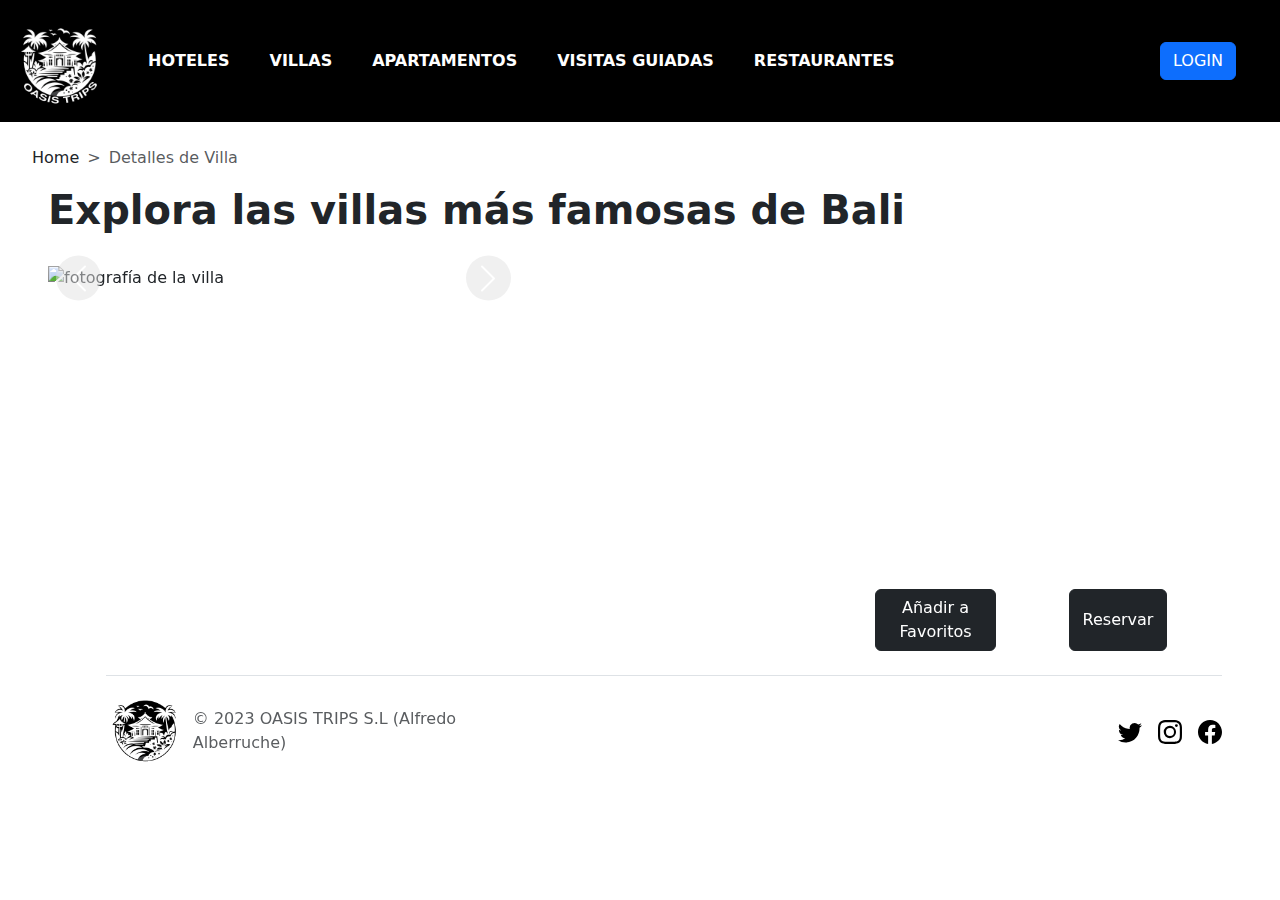
==== explorar.html @ f2417f49 "Cambiados botones del index y creada sección Explorar (aún en proceso)" ====
<!doctype html>
<html lang="en">

<head>
    <meta charset="UTF-8">
    <meta name="viewport" content="width=device-width, initial-scale=1.0">
    <title>Alfredo Alberruche</title>
    <link rel="stylesheet" href="https://cdnjs.cloudflare.com/ajax/libs/font-awesome/5.15.4/css/all.min.css">
    <link rel="stylesheet" href="https://fonts.googleapis.com/css2?family=Material+Symbols+Outlined:opsz,wght,FILL,GRAD@20..48,100..700,0..1,-50..200" />
    <link rel="stylesheet" href="assets/css/bootstrap.min.css">
    <link rel="stylesheet" href="assets/css/aos.css">
    <link rel="stylesheet" href="assets/css/line-awesome.min.css">
    <link rel="stylesheet" href="assets/css/style.css">
</head>

<body>
    <header>
        <nav class="navbar navbar-expand-md">
            <div class="container-fluid">
                <a class="navbar-brand" href="index.html">
                    <img src="assets/media/LOGO/LOGO OSCURO.png" class="logo float-start" alt="...">
                </a>
                <button class="navbar-toggler" type="button" data-bs-toggle="collapse" data-bs-target="#navbarNav"
                    aria-controls="navbarNav" aria-expanded="false" aria-label="Toggle navigation">
                    <span class="navbar-toggler-icon navbar-toggler-icon"></span>
                </button>
                <div class="collapse navbar-collapse" id="navbarNav">
                    <ul class="navbar-nav d-flex justify-content-between col-md-8 ms-3">
                        <li class="nav-item">
                            <a class="nav-link active" aria-current="page" href="#">Hoteles</a>
                        </li>
                        <li class="nav-item">
                            <a class="nav-link" href="#">Villas</a>
                        </li>
    
                        <li class="nav-item">
                            <a class="nav-link" href="#">Apartamentos</a>
                        </li>
                        <li class="nav-item">
                            <a class="nav-link" href="#">Visitas guiadas</a>
                        </li>
                        <li class="nav-item">
                            <a class="nav-link" href="#">Restaurantes</a>
                        </li>
                    </ul>
                    <div class="col-md-4 text-end">
                        <button type="button" class="btn btn-primary mx-5" data-bs-toggle="modal"
                            data-bs-target="#exampleModal">
                            LOGIN
                        </button>
    
                    </div>
                </div>
            </div>
        </nav>
        <!-- Modal -->
        <div class="modal fade" id="exampleModal" tabindex="-1" aria-labelledby="exampleModalLabel" aria-hidden="true">
            <div class="modal-dialog">
                <div class="modal-content">
                    <div class="modal-body">
                        <form>
                            <div class="mb-3">
                                <label for="exampleInputEmail1" class="form-label">Correo electrónico</label>
                                <input type="email" class="form-control" id="exampleInputEmail1"
                                    aria-describedby="emailHelp">
                                <div id="emailHelp" class="form-text">No compartiremos tus datos con nadie</div>
                            </div>
                            <div class="mb-3">
                                <label for="exampleInputPassword1" class="form-label">Contraseña</label>
                                <input type="password" class="form-control" id="exampleInputPassword1">
                            </div>
                            <div class="mb-3 form-check">
                                <input type="checkbox" class="form-check-input" id="exampleCheck1">
                                <label class="form-check-label" for="exampleCheck1">Recuérdame</label>
                            </div>
                            <a class="nav-link active text-end" aria-current="page" href="#">¿No registrado? Regístrate
                                aquí.</a>
                            <button type="submit" class="btn btn-primary">Acceder</button>
                        </form>
                    </div>
                </div>
            </div>
        </div>
    </header>
    <main class="p-2 ms-4 w-100">
        <nav style="--bs-breadcrumb-divider: '>';" aria-label="breadcrumb">
            <ol class="breadcrumb">
              <li class="breadcrumb-item"><a href="index.html">Home</a></li>
              <li class="breadcrumb-item active" aria-current="page">Detalles de Villa</li>
            </ol>
        </nav>
        
        <div class="col-md-12 d-flex flex-column">
            <h1 class="ms-3">Explora las villas más famosas de Bali</h1>
            
            
            <div class="row col-md-12 col-sm-12"> <!-- Contenedor de la fila -->
                <div class="col-md-5"> <!-- Columna para el carrusel en pantallas medianas y mayores -->
                    <div id="carouselExampleIndicators" class="carousel slide col-md-12 col-sm-11 mt-2">
                        <div class="carousel-indicators">
                          <button type="button" data-bs-target="#carouselExampleIndicators" data-bs-slide-to="0" class="active" aria-current="true" aria-label="Slide 1"></button>
                          <button type="button" data-bs-target="#carouselExampleIndicators" data-bs-slide-to="1" aria-label="Slide 2"></button>
                          <button type="button" data-bs-target="#carouselExampleIndicators" data-bs-slide-to="2" aria-label="Slide 3"></button>
                        </div>
                        <div class="carousel-inner">
                          <div class="carousel-item active">
                            <img src="https://images.pexels.com/photos/1571460/pexels-photo-1571460.jpeg?auto=compress&cs=tinysrgb&w=1260&h=750&dpr=1" class="d-block w-100" alt="fotografía de la villa">
                          </div>
                          <div class="carousel-item">
                            <img src="https://images.pexels.com/photos/1643383/pexels-photo-1643383.jpeg?auto=compress&cs=tinysrgb&w=1260&h=750&dpr=1" class="d-block w-100" alt="fotografía de la villa">
                          </div>
                          <div class="carousel-item">
                            <img src="https://images.pexels.com/photos/2635038/pexels-photo-2635038.jpeg?auto=compress&cs=tinysrgb&w=1260&h=750&dpr=1" class="d-block w-100" alt="fotografía de la villa">
                          </div>
                        </div>
                        <button class="carousel-control-prev ms-4" type="button" data-bs-target="#carouselExampleIndicators" data-bs-slide="prev">
                          <span class="carousel-control-prev-icon" aria-hidden="true"></span>
                          <span class="visually-hidden">Previous</span>
                        </button>
                        <button class="carousel-control-next me-4" type="button" data-bs-target="#carouselExampleIndicators" data-bs-slide="next">
                          <span class="carousel-control-next-icon" aria-hidden="true"></span>
                          <span class="visually-hidden">Next</span>
                        </button>
                    </div>
                </div>
                <!-- Columna para la lista en pantallas medianas y mayores -->
                <div class="col-md-3 col-sm-11 mt-3 d-flex flex-column justify-content-around pb-3"> 
                    
                    <iframe class="col-md-12 col-sm-12 pt-sm-3 rounded" src="https://www.google.com/maps/embed?pb=!4v1706519946919!6m8!1m7!1s7GdychzYVz_FqCQnol2c8A!2m2!1d-8.686686821967808!2d115.1552217015126!3f0.669001342814397!4f-5.007521436108874!5f0.7820865974627469" width="400" height="300" style="border:0;" allowfullscreen="" loading="lazy" referrerpolicy="no-referrer-when-downgrade"></iframe>
                </div>
                <div class="col-md-3">
                    <iframe class="col-md-12 col-sm-11 rounded mt-4 calendar" src="https://calendar.google.com/calendar/embed?height=600&wkst=1&bgcolor=%23ffffff&ctz=UTC&title=DISPONIBILIDAD&src=ZXMuc3BhaW4jaG9saWRheUBncm91cC52LmNhbGVuZGFyLmdvb2dsZS5jb20&color=%230B8043" style="border:solid 1px #777" width="200" height="300" frameborder="0" scrolling="no"></iframe>
                    <!-- botonera -->
                    <div class="col-md-12 col-sm-10 d-flex justify-content-between">
                        <button type="button" class="btn btn-dark text-white col-md-5 mt-3" data-bs-toggle="modal" data-bs-target="#exampleModal">
                            Añadir a Favoritos
                        </button>
                        <button type="button" class="btn btn-dark text-white col-md-4 mt-3" data-bs-toggle="modal" data-bs-target="#exampleModal">
                            Reservar
                        </button>
                    </div>
                    
                </div>
                
            </div>
        </div>

        
        <footer>
            <!-- iconos de redes sociales -->
            <svg xmlns="http://www.w3.org/2000/svg" class="d-none">
                <symbol id="oasis" viewBox="0 0 118 94">
                    <title>OASIS TRIPS</title>
                    <path d="M0 0h192.756v192.756H0V0z" fill="#ff" />
                </symbol>
                <symbol id="facebook" viewBox="0 0 16 16">
                    <path
                        d="M16 8.049c0-4.446-3.582-8.05-8-8.05C3.58 0-.002 3.603-.002 8.05c0 4.017 2.926 7.347 6.75 7.951v-5.625h-2.03V8.05H6.75V6.275c0-2.017 1.195-3.131 3.022-3.131.876 0 1.791.157 1.791.157v1.98h-1.009c-.993 0-1.303.621-1.303 1.258v1.51h2.218l-.354 2.326H9.25V16c3.824-.604 6.75-3.934 6.75-7.951z" />
                </symbol>
                <symbol id="instagram" viewBox="0 0 16 16">
                    <path
                        d="M8 0C5.829 0 5.556.01 4.703.048 3.85.088 3.269.222 2.76.42a3.917 3.917 0 0 0-1.417.923A3.927 3.927 0 0 0 .42 2.76C.222 3.268.087 3.85.048 4.7.01 5.555 0 5.827 0 8.001c0 2.172.01 2.444.048 3.297.04.852.174 1.433.372 1.942.205.526.478.972.923 1.417.444.445.89.719 1.416.923.51.198 1.09.333 1.942.372C5.555 15.99 5.827 16 8 16s2.444-.01 3.298-.048c.851-.04 1.434-.174 1.943-.372a3.916 3.916 0 0 0 1.416-.923c.445-.445.718-.891.923-1.417.197-.509.332-1.09.372-1.942C15.99 10.445 16 10.173 16 8s-.01-2.445-.048-3.299c-.04-.851-.175-1.433-.372-1.941a3.926 3.926 0 0 0-.923-1.417A3.911 3.911 0 0 0 13.24.42c-.51-.198-1.092-.333-1.943-.372C10.443.01 10.172 0 7.998 0h.003zm-.717 1.442h.718c2.136 0 2.389.007 3.232.046.78.035 1.204.166 1.486.275.373.145.64.319.92.599.28.28.453.546.598.92.11.281.24.705.275 1.485.039.843.047 1.096.047 3.231s-.008 2.389-.047 3.232c-.035.78-.166 1.203-.275 1.485a2.47 2.47 0 0 1-.599.919c-.28.28-.546.453-.92.598-.28.11-.704.24-1.485.276-.843.038-1.096.047-3.232.047s-2.39-.009-3.233-.047c-.78-.036-1.203-.166-1.485-.276a2.478 2.478 0 0 1-.92-.598 2.48 2.48 0 0 1-.6-.92c-.109-.281-.24-.705-.275-1.485-.038-.843-.046-1.096-.046-3.233 0-2.136.008-2.388.046-3.231.036-.78.166-1.204.276-1.486.145-.373.319-.64.599-.92.28-.28.546-.453.92-.598.282-.11.705-.24 1.485-.276.738-.034 1.024-.044 2.515-.045v.002zm4.988 1.328a.96.96 0 1 0 0 1.92.96.96 0 0 0 0-1.92zm-4.27 1.122a4.109 4.109 0 1 0 0 8.217 4.109 4.109 0 0 0 0-8.217zm0 1.441a2.667 2.667 0 1 1 0 5.334 2.667 2.667 0 0 1 0-5.334z" />
                </symbol>
                <symbol id="twitter" viewBox="0 0 16 16">
                    <path
                        d="M5.026 15c6.038 0 9.341-5.003 9.341-9.334 0-.14 0-.282-.006-.422A6.685 6.685 0 0 0 16 3.542a6.658 6.658 0 0 1-1.889.518 3.301 3.301 0 0 0 1.447-1.817 6.533 6.533 0 0 1-2.087.793A3.286 3.286 0 0 0 7.875 6.03a9.325 9.325 0 0 1-6.767-3.429 3.289 3.289 0 0 0 1.018 4.382A3.323 3.323 0 0 1 .64 6.575v.045a3.288 3.288 0 0 0 2.632 3.218 3.203 3.203 0 0 1-.865.115 3.23 3.23 0 0 1-.614-.057 3.283 3.283 0 0 0 3.067 2.277A6.588 6.588 0 0 1 .78 13.58a6.32 6.32 0 0 1-.78-.045A9.344 9.344 0 0 0 5.026 15z" />
                </symbol>
            </svg>
            <div class="container">
                <footer class="d-flex flex-wrap justify-content-between align-items-center py-3 my-4 border-top">
                    <div class="col-md-4 d-flex align-items-center">
                        <a href="/" class="mb-3 me-2 mb-md-0 text-body-secondary text-decoration-none lh-1">
                            <img src="assets/media/LOGO/LOGO OSCURO.png" alt="" style="max-width: 100px;">
                        </a>
                        <span class="mb-3 mb-md-0 text-body-secondary">&copy; 2023 OASIS TRIPS S.L (Alfredo
                            Alberruche)</span>
                    </div>

                    <ul class="nav col-md-4 justify-content-end list-unstyled d-flex">
                        <li class="ms-3"><a class="text-body-secondary" href="#"><svg class="bi" width="24" height="24">
                                    <use xlink:href="#twitter" />
                                </svg></a></li>
                        <li class="ms-3"><a class="text-body-secondary" href="#"><svg class="bi" width="24" height="24">
                                    <use xlink:href="#instagram" />
                                </svg></a></li>
                        <li class="ms-3"><a class="text-body-secondary" href="#"><svg class="bi" width="24" height="24">
                                    <use xlink:href="#facebook" />
                                </svg></a></li>
                    </ul>
                </footer>
            </div>
        </footer>
    </main>






    <!-- Optional JavaScript -->
    <!-- jQuery first, then Popper.js, then Bootstrap JS -->
    <script>
        $('.carousel').carousel()
    </script>
    <script src="assets/js/bootstrap.bundle.min.js"></script>
    <script src="assets/js/aos.js"></script>
    <script src="assets/js/main.js"></script>
</body>

</html>
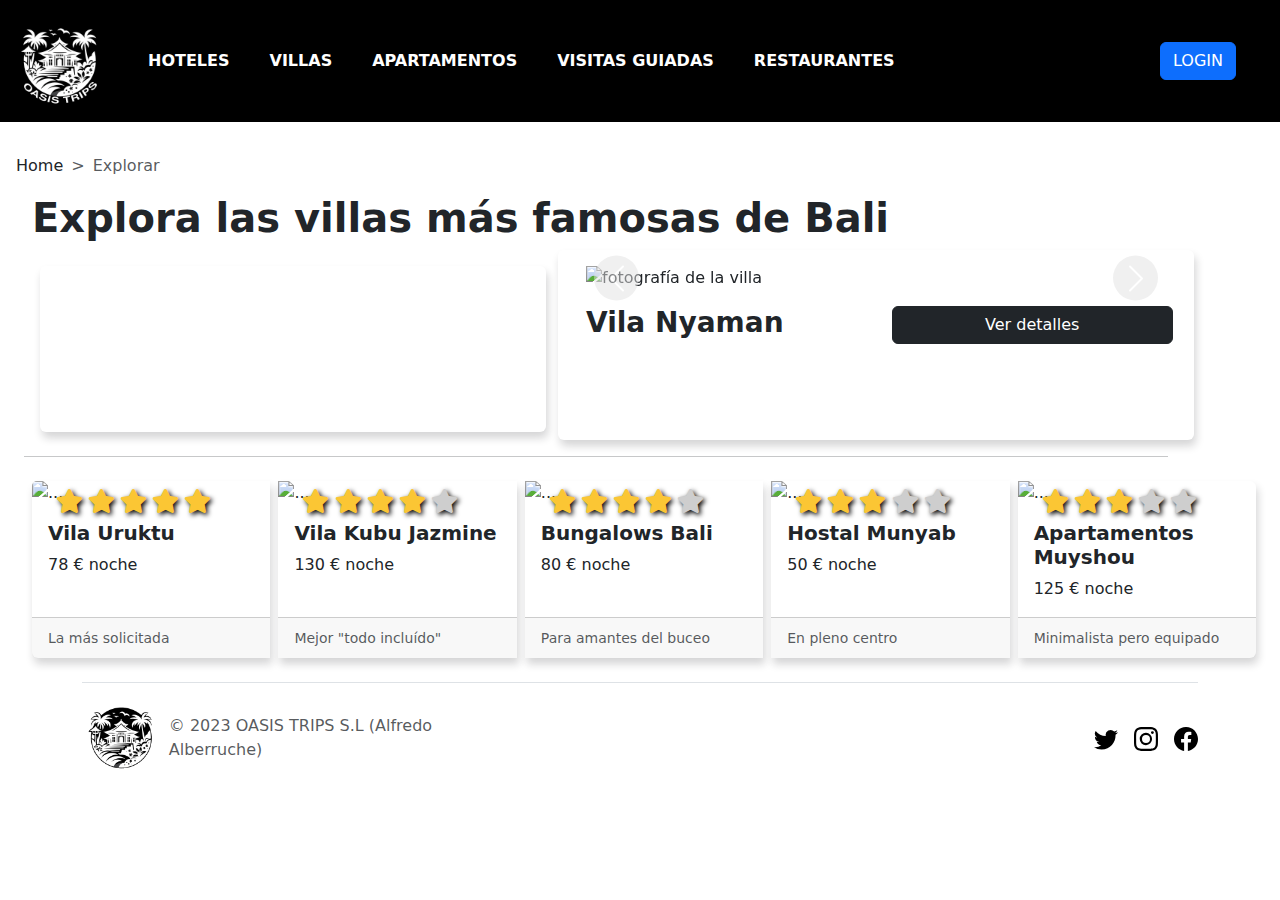
==== commit 3d0a1508: "Finalizada sección "Explorar". Mejorada ux" ====
--- a/explorar.html
+++ b/explorar.html
@@ -82,69 +82,156 @@
             </div>
         </div>
     </header>
-    <main class="p-2 ms-4 w-100">
+    <main class="p-3 w-100">
         <nav style="--bs-breadcrumb-divider: '>';" aria-label="breadcrumb">
             <ol class="breadcrumb">
               <li class="breadcrumb-item"><a href="index.html">Home</a></li>
-              <li class="breadcrumb-item active" aria-current="page">Detalles de Villa</li>
+              <li class="breadcrumb-item active" aria-current="page">Explorar</li>
             </ol>
         </nav>
-        
-        <div class="col-md-12 d-flex flex-column">
-            <h1 class="ms-3">Explora las villas más famosas de Bali</h1>
+        <h1 class="ms-3">Explora las villas más famosas de Bali</h1>
+        <div class="col-lg-12 d-flex flex-column">
             
-            
-            <div class="row col-md-12 col-sm-12"> <!-- Contenedor de la fila -->
-                <div class="col-md-5"> <!-- Columna para el carrusel en pantallas medianas y mayores -->
-                    <div id="carouselExampleIndicators" class="carousel slide col-md-12 col-sm-11 mt-2">
+            <div class="row"> <!-- Contenedor de la fila -->
+                <div class="col-md-5 mb-sm-4 ms-sm-3"> <!-- Columna para el iframe, ahora ocupa 6 columnas en pantallas medianas y mayores -->
+                    <iframe class="card col-md-12 col-sm-11 mt-3 rounded h-100" src="https://www.google.com/maps/embed?pb=!1m18!1m12!1m3!1d63098.147990338686!2d115.13033339369748!3d-8.726236889756223!2m3!1f0!2f0!3f0!3m2!1i1024!2i768!4f13.1!3m3!1m2!1s0x2dd246a486d6fbd3%3A0x84839839faa3e26d!2sKuta%2C%20Badung%2C%20Bali%2C%20Indonesia!5e0!3m2!1ses!2ses!4v1706572852939!5m2!1ses!2ses" width="600" height="300" style="border:0;" allowfullscreen="" loading="lazy" referrerpolicy="no-referrer-when-downgrade"></iframe>
+                </div>
+                <div class="card col-md-6 col-sm-12 rounded"> <!-- Columna para el carrusel, ahora ocupa 6 columnas en pantallas medianas y mayores -->
+                    <div id="carouselExampleIndicators" class="carousel slide">
                         <div class="carousel-indicators">
-                          <button type="button" data-bs-target="#carouselExampleIndicators" data-bs-slide-to="0" class="active" aria-current="true" aria-label="Slide 1"></button>
-                          <button type="button" data-bs-target="#carouselExampleIndicators" data-bs-slide-to="1" aria-label="Slide 2"></button>
-                          <button type="button" data-bs-target="#carouselExampleIndicators" data-bs-slide-to="2" aria-label="Slide 3"></button>
-                        </div>
-                        <div class="carousel-inner">
-                          <div class="carousel-item active">
-                            <img src="https://images.pexels.com/photos/1571460/pexels-photo-1571460.jpeg?auto=compress&cs=tinysrgb&w=1260&h=750&dpr=1" class="d-block w-100" alt="fotografía de la villa">
+                            <button type="button" data-bs-target="#carouselExampleIndicators" data-bs-slide-to="0" class="active" aria-current="true" aria-label="Slide 1"></button>
+                            <button type="button" data-bs-target="#carouselExampleIndicators" data-bs-slide-to="1" aria-label="Slide 2"></button>
+                            <button type="button" data-bs-target="#carouselExampleIndicators" data-bs-slide-to="2" aria-label="Slide 3"></button>
                           </div>
-                          <div class="carousel-item">
-                            <img src="https://images.pexels.com/photos/1643383/pexels-photo-1643383.jpeg?auto=compress&cs=tinysrgb&w=1260&h=750&dpr=1" class="d-block w-100" alt="fotografía de la villa">
+                          <div class="carousel-inner">
+                            <div class="carousel-item active">
+                              <img src="https://images.pexels.com/photos/1571460/pexels-photo-1571460.jpeg?auto=compress&cs=tinysrgb&w=1260&h=750&dpr=1" class="d-block w-100" alt="fotografía de la villa">
+                            </div>
+                            <div class="carousel-item">
+                              <img src="https://images.pexels.com/photos/1643383/pexels-photo-1643383.jpeg?auto=compress&cs=tinysrgb&w=1260&h=750&dpr=1" class="d-block w-100" alt="fotografía de la villa">
+                            </div>
+                            <div class="carousel-item">
+                              <img src="https://images.pexels.com/photos/2635038/pexels-photo-2635038.jpeg?auto=compress&cs=tinysrgb&w=1260&h=750&dpr=1" class="d-block w-100" alt="fotografía de la villa">
+                            </div>
                           </div>
-                          <div class="carousel-item">
-                            <img src="https://images.pexels.com/photos/2635038/pexels-photo-2635038.jpeg?auto=compress&cs=tinysrgb&w=1260&h=750&dpr=1" class="d-block w-100" alt="fotografía de la villa">
-                          </div>
-                        </div>
-                        <button class="carousel-control-prev ms-4" type="button" data-bs-target="#carouselExampleIndicators" data-bs-slide="prev">
-                          <span class="carousel-control-prev-icon" aria-hidden="true"></span>
-                          <span class="visually-hidden">Previous</span>
-                        </button>
-                        <button class="carousel-control-next me-4" type="button" data-bs-target="#carouselExampleIndicators" data-bs-slide="next">
-                          <span class="carousel-control-next-icon" aria-hidden="true"></span>
-                          <span class="visually-hidden">Next</span>
-                        </button>
-                    </div>
-                </div>
-                <!-- Columna para la lista en pantallas medianas y mayores -->
-                <div class="col-md-3 col-sm-11 mt-3 d-flex flex-column justify-content-around pb-3"> 
+                          <button class="carousel-control-prev ms-4" type="button" data-bs-target="#carouselExampleIndicators" data-bs-slide="prev">
+                            <span class="carousel-control-prev-icon" aria-hidden="true"></span>
+                            <span class="visually-hidden">Previous</span>
+                          </button>
+                          <button class="carousel-control-next me-4" type="button" data-bs-target="#carouselExampleIndicators" data-bs-slide="next">
+                            <span class="carousel-control-next-icon" aria-hidden="true"></span>
+                            <span class="visually-hidden">Next</span>
+                          </button>
+                    </div>
+                    <div class="col-12 d-flex mb-3">
+                        <h3 class="ms-3 col-6">Vila Nyaman</h3>
+                        <a class="col-6" href="vistaDetalle.html">
+                            <button type="button" class="btn btn-dark col-11" data-bs-toggle="modal" data-bs-target="#exampleModal">
+                                Ver detalles
+                              </button>
+                            </a>
+                            
+                    </div>
                     
-                    <iframe class="col-md-12 col-sm-12 pt-sm-3 rounded" src="https://www.google.com/maps/embed?pb=!4v1706519946919!6m8!1m7!1s7GdychzYVz_FqCQnol2c8A!2m2!1d-8.686686821967808!2d115.1552217015126!3f0.669001342814397!4f-5.007521436108874!5f0.7820865974627469" width="400" height="300" style="border:0;" allowfullscreen="" loading="lazy" referrerpolicy="no-referrer-when-downgrade"></iframe>
-                </div>
-                <div class="col-md-3">
-                    <iframe class="col-md-12 col-sm-11 rounded mt-4 calendar" src="https://calendar.google.com/calendar/embed?height=600&wkst=1&bgcolor=%23ffffff&ctz=UTC&title=DISPONIBILIDAD&src=ZXMuc3BhaW4jaG9saWRheUBncm91cC52LmNhbGVuZGFyLmdvb2dsZS5jb20&color=%230B8043" style="border:solid 1px #777" width="200" height="300" frameborder="0" scrolling="no"></iframe>
-                    <!-- botonera -->
-                    <div class="col-md-12 col-sm-10 d-flex justify-content-between">
-                        <button type="button" class="btn btn-dark text-white col-md-5 mt-3" data-bs-toggle="modal" data-bs-target="#exampleModal">
-                            Añadir a Favoritos
-                        </button>
-                        <button type="button" class="btn btn-dark text-white col-md-4 mt-3" data-bs-toggle="modal" data-bs-target="#exampleModal">
-                            Reservar
-                        </button>
-                    </div>
-                    
                 </div>
                 
+        
+                
             </div>
         </div>
-
+        <hr class="ms-2 mb-4 col-11" />
+        <div class="card-group ms-2">
+            <div class="card position-relative">
+                <div class="ratings position-absolute ms-4 mt-2">
+                    <i class="fa fa-star rating-color"></i>
+                    <i class="fa fa-star rating-color"></i>
+                    <i class="fa fa-star rating-color"></i>
+                    <i class="fa fa-star rating-color"></i>
+                    <i class="fa fa-star rating-color"></i>
+                </div>
+            <img src="https://images.pexels.com/photos/13041125/pexels-photo-13041125.jpeg?auto=compress&cs=tinysrgb&w=1260&h=750&dpr=1" class="card-img-top" alt="...">
+            <div class="card-body">
+                <h5 class="card-title">Vila Uruktu</h5>
+                <p class="card-text">78 € noche</p>
+            </div>
+            <div class="card-footer">
+                <small class="text-body-secondary">La más solicitada</small>
+            </div>
+            </div>
+            <div class="card position-relative">
+                <div class="ratings position-absolute ms-4 mt-2">
+                    <i class="fa fa-star rating-color"></i>
+                    <i class="fa fa-star rating-color"></i>
+                    <i class="fa fa-star rating-color"></i>
+                    <i class="fa fa-star rating-color"></i>
+                    <i class="fa fa-star"></i>
+                </div>
+            <img src="https://images.pexels.com/photos/2604792/pexels-photo-2604792.jpeg?auto=compress&cs=tinysrgb&w=1260&h=750&dpr=1" class="card-img-top" alt="...">
+            <div class="card-body">
+                <h5 class="card-title">Vila Kubu Jazmine</h5>
+                <p class="card-text">130 € noche</p>
+            </div>
+            <div class="card-footer">
+                <small class="text-body-secondary">Mejor "todo incluído"</small>
+            </div>
+            </div>
+            <div class="card position-relative">
+                <div class="ratings position-absolute ms-4 mt-2">
+                    <i class="fa fa-star rating-color"></i>
+                    <i class="fa fa-star rating-color"></i>
+                    <i class="fa fa-star rating-color"></i>
+                    <i class="fa fa-star rating-color"></i>
+                    <i class="fa fa-star"></i>
+                </div>
+            <img src="https://images.pexels.com/photos/9739235/pexels-photo-9739235.jpeg?auto=compress&cs=tinysrgb&w=1260&h=750&dpr=1" class="card-img-top" alt="...">
+            <div class="card-body">
+                <h5 class="card-title">Bungalows Bali</h5>
+                <p class="card-text">80 € noche</p>
+            </div>
+            <div class="card-footer">
+                <small class="text-body-secondary">Para amantes del buceo</small>
+            </div>
+            </div>
+            <div class="card position-relative">
+                <div class="ratings position-absolute ms-4 mt-2">
+                    <i class="fa fa-star rating-color"></i>
+                    <i class="fa fa-star rating-color"></i>
+                    <i class="fa fa-star rating-color"></i>
+                    <i class="fa fa-star"></i>
+                    <i class="fa fa-star"></i>
+                </div>
+                <img src="https://images.pexels.com/photos/19869241/pexels-photo-19869241/free-photo-of-ciudad-carretera-vacaciones-gente.jpeg?auto=compress&cs=tinysrgb&w=1260&h=750&dpr=1" class="card-img-top" alt="...">
+                <div class="card-body">
+                    <h5 class="card-title">Hostal Munyab</h5>
+                    <p class="card-text">50 € noche</p>
+                </div>
+                <div class="card-footer">
+                <small class="text-body-secondary">En pleno centro</small>
+                </div>
+            </div>
+            <div class="card position-relative">
+                <div class="ratings position-absolute ms-4 mt-2">
+                    <i class="fa fa-star rating-color"></i>
+                    <i class="fa fa-star rating-color"></i>
+                    <i class="fa fa-star rating-color"></i>
+                    <i class="fa fa-star"></i>
+                    <i class="fa fa-star"></i>
+                </div>
+                <img src="https://images.pexels.com/photos/709767/pexels-photo-709767.png?auto=compress&cs=tinysrgb&w=1260&h=750&dpr=1" class="card-img-top" alt="...">
+                <div class="card-body">
+                    <h5 class="card-title">Apartamentos Muyshou</h5>
+                    <p class="card-text">125 € noche</p>
+                </div>
+                <div class="card-footer">
+                <small class="text-body-secondary">Minimalista pero equipado</small>
+                </div>
+            </div>
+        </div>
+           
+        
+        
+        
+        
         
         <footer>
             <!-- iconos de redes sociales -->
--- a/assets/css/style.css
+++ b/assets/css/style.css
@@ -129,9 +129,33 @@
 }
 
 
+/* CARD CUSTOMIZADA */
+.custom-card-img {
+  height: 150px; /* altura personalizada para las imágenes */
+  object-fit: cover; /* mantiene la proporción de la imagen */
+}
+
+.custom-card-body {
+  padding: 0.5rem; /* reducir el padding en el cuerpo de la tarjeta */
+}
+
+.small-text {
+  font-size: 0.8rem; /* texto más pequeño si es necesario */
+}
 
 
 /* VISTA DETALLADA */
 .calendar{
   border: none !important;
+}
+
+/* RATINGS */
+.ratings i{
+    
+  color:#cecece;
+  font-size:1.5rem;
+  text-shadow: 2px 2px 5px black;
+}
+.rating-color{
+  color:#fbc634 !important;
 }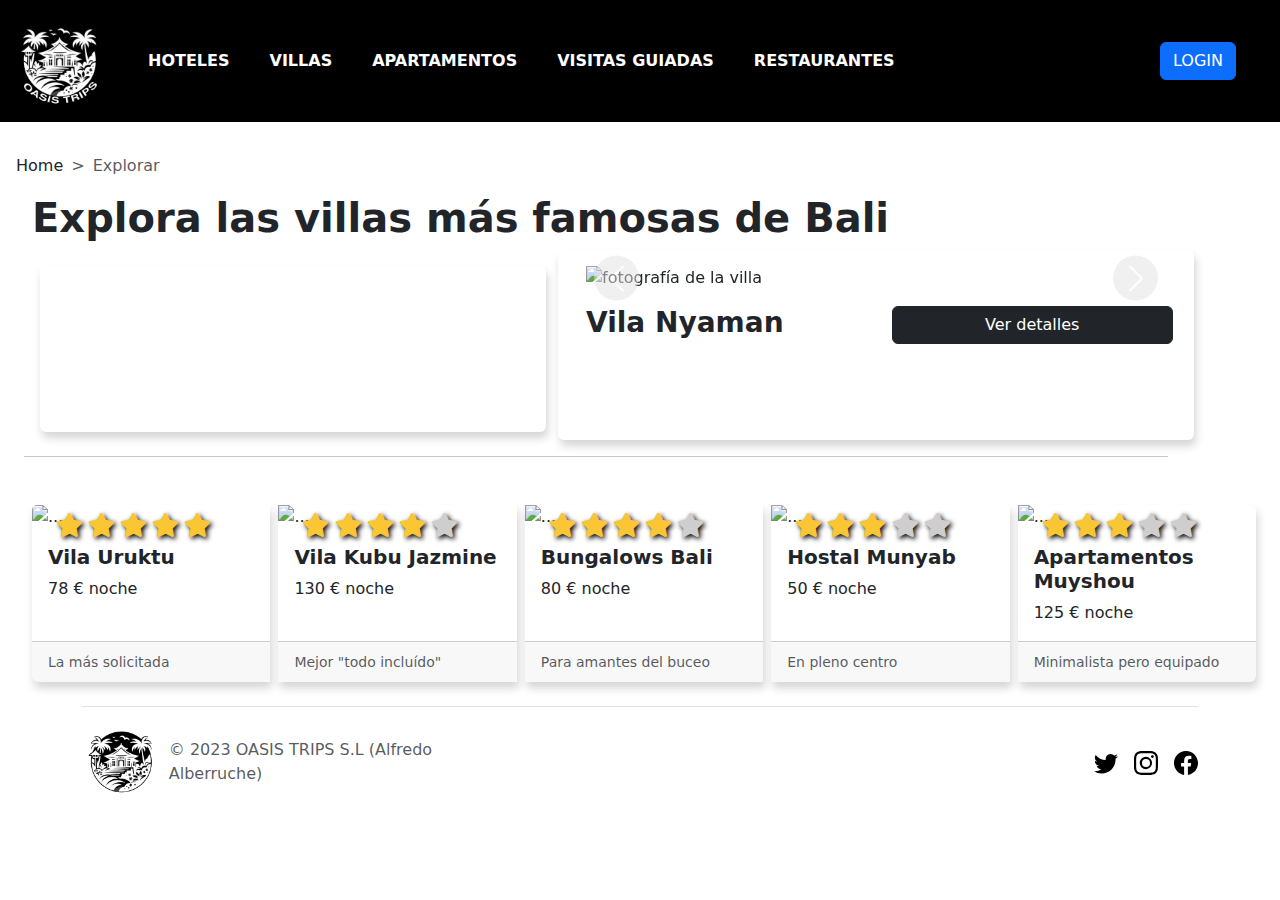
==== commit 1b9cc1f7: "." ====
--- a/explorar.html
+++ b/explorar.html
@@ -139,7 +139,7 @@
                 
             </div>
         </div>
-        <hr class="ms-2 mb-4 col-11" />
+        <hr class="ms-2 mb-5 col-11" />
         <div class="card-group ms-2">
             <div class="card position-relative">
                 <div class="ratings position-absolute ms-4 mt-2">
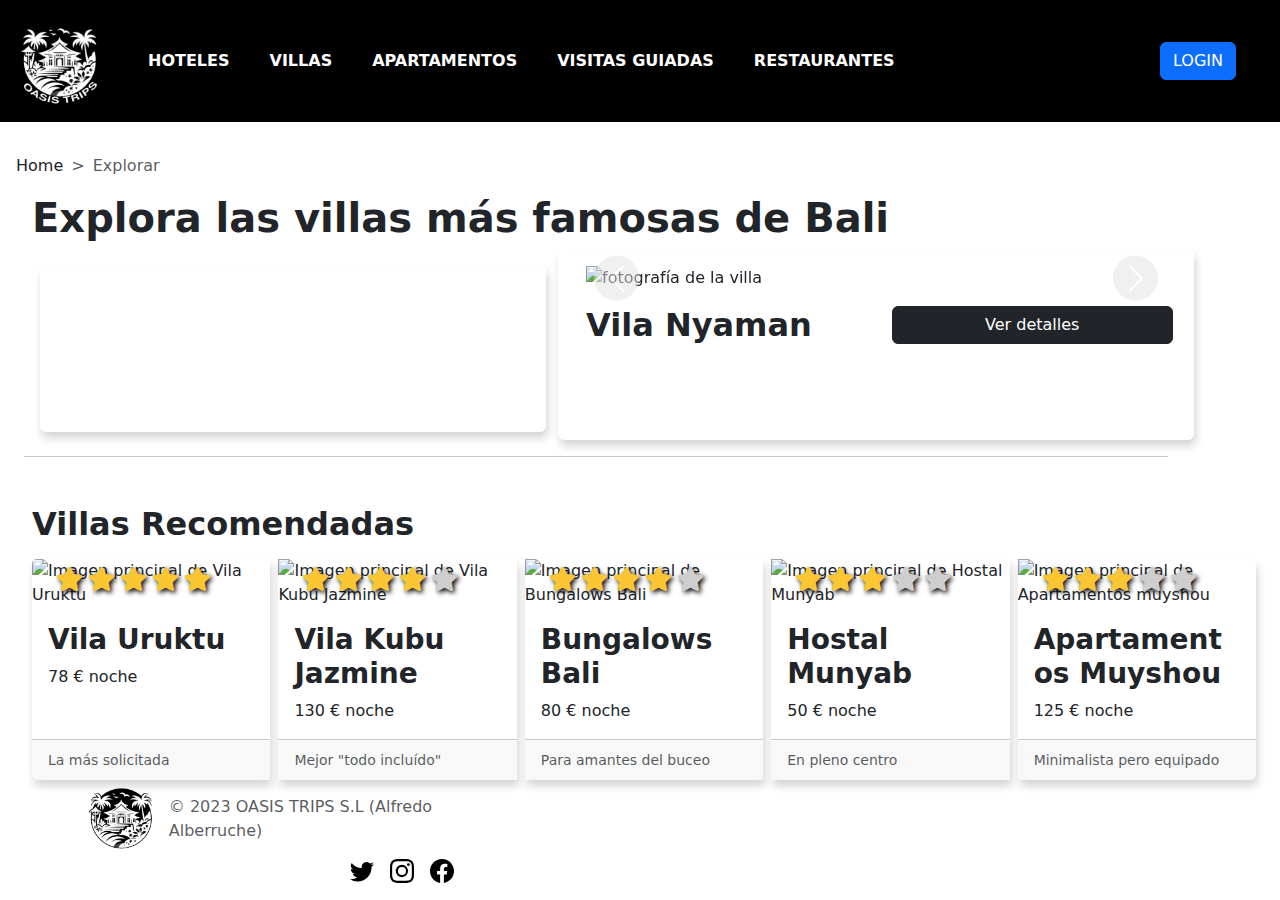
==== commit d3930ed2: "nuevas mejoras para accesibilidad 0 errores en waves checker y hatml validator" ====
--- a/explorar.html
+++ b/explorar.html
@@ -4,9 +4,9 @@
 <head>
     <meta charset="UTF-8">
     <meta name="viewport" content="width=device-width, initial-scale=1.0">
-    <title>Alfredo Alberruche</title>
+    <title>Explorar· Oasis Trips</title>
     <link rel="stylesheet" href="https://cdnjs.cloudflare.com/ajax/libs/font-awesome/5.15.4/css/all.min.css">
-    <link rel="stylesheet" href="https://fonts.googleapis.com/css2?family=Material+Symbols+Outlined:opsz,wght,FILL,GRAD@20..48,100..700,0..1,-50..200" />
+    <link rel="stylesheet" href="https://fonts.googleapis.com/css2?family=Material+Symbols+Outlined:opsz,wght,FILL,GRAD@20..48,100..700,0..1,-50..200">
     <link rel="stylesheet" href="assets/css/bootstrap.min.css">
     <link rel="stylesheet" href="assets/css/aos.css">
     <link rel="stylesheet" href="assets/css/line-awesome.min.css">
@@ -18,7 +18,7 @@
         <nav class="navbar navbar-expand-md">
             <div class="container-fluid">
                 <a class="navbar-brand" href="index.html">
-                    <img src="assets/media/LOGO/LOGO OSCURO.png" class="logo float-start" alt="...">
+                    <img src="assets/media/LOGO/logo.png" class="logo float-start" alt="Logotipo de oasistrips que lleva al inicio">
                 </a>
                 <button class="navbar-toggler" type="button" data-bs-toggle="collapse" data-bs-target="#navbarNav"
                     aria-controls="navbarNav" aria-expanded="false" aria-label="Toggle navigation">
@@ -54,39 +54,37 @@
             </div>
         </nav>
         <!-- Modal -->
-        <div class="modal fade" id="exampleModal" tabindex="-1" aria-labelledby="exampleModalLabel" aria-hidden="true">
-            <div class="modal-dialog">
-                <div class="modal-content">
-                    <div class="modal-body">
-                        <form>
-                            <div class="mb-3">
-                                <label for="exampleInputEmail1" class="form-label">Correo electrónico</label>
-                                <input type="email" class="form-control" id="exampleInputEmail1"
-                                    aria-describedby="emailHelp">
-                                <div id="emailHelp" class="form-text">No compartiremos tus datos con nadie</div>
-                            </div>
-                            <div class="mb-3">
-                                <label for="exampleInputPassword1" class="form-label">Contraseña</label>
-                                <input type="password" class="form-control" id="exampleInputPassword1">
-                            </div>
-                            <div class="mb-3 form-check">
-                                <input type="checkbox" class="form-check-input" id="exampleCheck1">
-                                <label class="form-check-label" for="exampleCheck1">Recuérdame</label>
-                            </div>
-                            <a class="nav-link active text-end" aria-current="page" href="#">¿No registrado? Regístrate
-                                aquí.</a>
-                            <button type="submit" class="btn btn-primary">Acceder</button>
-                        </form>
-                    </div>
-                </div>
-            </div>
+  <div class="modal fade" id="exampleModal" tabindex="-1" aria-labelledby="exampleModal" aria-hidden="true">
+    <div class="modal-dialog">
+      <div class="modal-content">
+        <div class="modal-body">
+          <form>
+            <div class="mb-3">
+              <label for="exampleInputEmail1" class="form-label">Correo electrónico</label>
+              <input type="email" class="form-control" id="exampleInputEmail1" aria-describedby="emailHelp">
+              <div id="emailHelp" class="form-text">No compartiremos tus datos con nadie</div>
+            </div>
+            <div class="mb-3">
+              <label for="exampleInputPassword1" class="form-label">Contraseña</label>
+              <input type="password" class="form-control" id="exampleInputPassword1">
+            </div>
+            <div class="mb-3 form-check">
+              <input type="checkbox" class="form-check-input" id="exampleCheck1">
+              <label class="form-check-label" for="exampleCheck1">Recuérdame</label>
+            </div>
+            <a class="nav-link active text-end" aria-current="page" href="#">¿No registrado? Regístrate aquí.</a>
+            <button type="submit" class="btn btn-primary">Acceder</button>
+          </form>
         </div>
+      </div>
+    </div>
+  </div>
     </header>
     <main class="p-3 w-100">
         <nav style="--bs-breadcrumb-divider: '>';" aria-label="breadcrumb">
             <ol class="breadcrumb">
               <li class="breadcrumb-item"><a href="index.html">Home</a></li>
-              <li class="breadcrumb-item active" aria-current="page">Explorar</li>
+              <li class="breadcrumb-item active" aria-current="page"><a href="explorar.html">Explorar</a></li>
             </ol>
         </nav>
         <h1 class="ms-3">Explora las villas más famosas de Bali</h1>
@@ -94,7 +92,7 @@
             
             <div class="row"> <!-- Contenedor de la fila -->
                 <div class="col-md-5 mb-sm-4 ms-sm-3"> <!-- Columna para el iframe, ahora ocupa 6 columnas en pantallas medianas y mayores -->
-                    <iframe class="card col-md-12 col-sm-11 mt-3 rounded h-100" src="https://www.google.com/maps/embed?pb=!1m18!1m12!1m3!1d63098.147990338686!2d115.13033339369748!3d-8.726236889756223!2m3!1f0!2f0!3f0!3m2!1i1024!2i768!4f13.1!3m3!1m2!1s0x2dd246a486d6fbd3%3A0x84839839faa3e26d!2sKuta%2C%20Badung%2C%20Bali%2C%20Indonesia!5e0!3m2!1ses!2ses!4v1706572852939!5m2!1ses!2ses" width="600" height="300" style="border:0;" allowfullscreen="" loading="lazy" referrerpolicy="no-referrer-when-downgrade"></iframe>
+                    <iframe class="card col-md-12 col-sm-8 mt-3 rounded h-100" src="https://www.google.com/maps/embed?pb=!1m18!1m12!1m3!1d63098.147990338686!2d115.13033339369748!3d-8.726236889756223!2m3!1f0!2f0!3f0!3m2!1i1024!2i768!4f13.1!3m3!1m2!1s0x2dd246a486d6fbd3%3A0x84839839faa3e26d!2sKuta%2C%20Badung%2C%20Bali%2C%20Indonesia!5e0!3m2!1ses!2ses!4v1706572852939!5m2!1ses!2ses" width="600" height="300" style="border:0;" allowfullscreen="" loading="lazy" referrerpolicy="no-referrer-when-downgrade"></iframe>
                 </div>
                 <div class="card col-md-6 col-sm-12 rounded"> <!-- Columna para el carrusel, ahora ocupa 6 columnas en pantallas medianas y mayores -->
                     <div id="carouselExampleIndicators" class="carousel slide">
@@ -124,12 +122,12 @@
                           </button>
                     </div>
                     <div class="col-12 d-flex mb-3">
-                        <h3 class="ms-3 col-6">Vila Nyaman</h3>
+                        <h2 class="ms-3 col-6">Vila Nyaman</h2>
                         <a class="col-6" href="vistaDetalle.html">
-                            <button type="button" class="btn btn-dark col-11" data-bs-toggle="modal" data-bs-target="#exampleModal">
+                            <div class="btn btn-dark col-11" data-bs-toggle="modal" data-bs-target="#exampleModal">
                                 Ver detalles
-                              </button>
-                            </a>
+                              </div>
+                        </a>
                             
                     </div>
                     
@@ -139,87 +137,94 @@
                 
             </div>
         </div>
-        <hr class="ms-2 mb-5 col-11" />
-        <div class="card-group ms-2">
-            <div class="card position-relative">
-                <div class="ratings position-absolute ms-4 mt-2">
-                    <i class="fa fa-star rating-color"></i>
-                    <i class="fa fa-star rating-color"></i>
-                    <i class="fa fa-star rating-color"></i>
-                    <i class="fa fa-star rating-color"></i>
-                    <i class="fa fa-star rating-color"></i>
-                </div>
-            <img src="https://images.pexels.com/photos/13041125/pexels-photo-13041125.jpeg?auto=compress&cs=tinysrgb&w=1260&h=750&dpr=1" class="card-img-top" alt="...">
+        <hr class="ms-2 mb-5 col-11">
+        <h2 class="ms-3" tabindex="0">Villas Recomendadas</h2>
+        <div class="card-group ms-2 mt-3">
+            <div class="card position-relative" tabindex="0">
+                <div class="ratings position-absolute ms-4 mt-2">
+                    <i class="fa fa-star rating-color"></i>
+                    <i class="fa fa-star rating-color"></i>
+                    <i class="fa fa-star rating-color"></i>
+                    <i class="fa fa-star rating-color"></i>
+                    <i class="fa fa-star rating-color"></i>
+                    <!-- span sólo legible por el transcriptor de voz -->
+                    <span class="sr-only">Calificación: 5 de 5 estrellas</span>
+                </div>
+            <img src="https://images.pexels.com/photos/13041125/pexels-photo-13041125.jpeg?auto=compress&cs=tinysrgb&w=1260&h=750&dpr=1" class="card-img-top" alt="Imagen principal de Vila Uruktu">
             <div class="card-body">
-                <h5 class="card-title">Vila Uruktu</h5>
+                <h3 class="card-title">Vila Uruktu</h3>
                 <p class="card-text">78 € noche</p>
             </div>
             <div class="card-footer">
                 <small class="text-body-secondary">La más solicitada</small>
             </div>
             </div>
-            <div class="card position-relative">
-                <div class="ratings position-absolute ms-4 mt-2">
-                    <i class="fa fa-star rating-color"></i>
-                    <i class="fa fa-star rating-color"></i>
-                    <i class="fa fa-star rating-color"></i>
-                    <i class="fa fa-star rating-color"></i>
-                    <i class="fa fa-star"></i>
-                </div>
-            <img src="https://images.pexels.com/photos/2604792/pexels-photo-2604792.jpeg?auto=compress&cs=tinysrgb&w=1260&h=750&dpr=1" class="card-img-top" alt="...">
+            <div class="card position-relative" tabindex="0">
+                <div class="ratings position-absolute ms-4 mt-2">
+                    <i class="fa fa-star rating-color"></i>
+                    <i class="fa fa-star rating-color"></i>
+                    <i class="fa fa-star rating-color"></i>
+                    <i class="fa fa-star rating-color"></i>
+                    <i class="fa fa-star"></i>
+                    <span class="sr-only">Calificación: 4 de 5 estrellas</span>
+                </div>
+            <img src="https://images.pexels.com/photos/2604792/pexels-photo-2604792.jpeg?auto=compress&cs=tinysrgb&w=1260&h=750&dpr=1" class="card-img-top" alt="Imagen principal de Vila Kubu Jazmine">
             <div class="card-body">
-                <h5 class="card-title">Vila Kubu Jazmine</h5>
+                <h3 class="card-title">Vila Kubu Jazmine</h3>
                 <p class="card-text">130 € noche</p>
             </div>
             <div class="card-footer">
                 <small class="text-body-secondary">Mejor "todo incluído"</small>
             </div>
             </div>
-            <div class="card position-relative">
-                <div class="ratings position-absolute ms-4 mt-2">
-                    <i class="fa fa-star rating-color"></i>
-                    <i class="fa fa-star rating-color"></i>
-                    <i class="fa fa-star rating-color"></i>
-                    <i class="fa fa-star rating-color"></i>
-                    <i class="fa fa-star"></i>
-                </div>
-            <img src="https://images.pexels.com/photos/9739235/pexels-photo-9739235.jpeg?auto=compress&cs=tinysrgb&w=1260&h=750&dpr=1" class="card-img-top" alt="...">
+            <div class="card position-relative" tabindex="0">
+                <div class="ratings position-absolute ms-4 mt-2">
+                    <i class="fa fa-star rating-color"></i>
+                    <i class="fa fa-star rating-color"></i>
+                    <i class="fa fa-star rating-color"></i>
+                    <i class="fa fa-star rating-color"></i>
+                    <i class="fa fa-star"></i>
+                    <span class="sr-only">Calificación: 4 de 5 estrellas</span>
+                </div>
+            <img src="https://images.pexels.com/photos/9739235/pexels-photo-9739235.jpeg?auto=compress&cs=tinysrgb&w=1260&h=750&dpr=1" class="card-img-top" alt="Imagen principal de Bungalows Bali">
             <div class="card-body">
-                <h5 class="card-title">Bungalows Bali</h5>
+                <h3 class="card-title">Bungalows Bali</h3>
                 <p class="card-text">80 € noche</p>
             </div>
             <div class="card-footer">
                 <small class="text-body-secondary">Para amantes del buceo</small>
             </div>
             </div>
-            <div class="card position-relative">
-                <div class="ratings position-absolute ms-4 mt-2">
-                    <i class="fa fa-star rating-color"></i>
-                    <i class="fa fa-star rating-color"></i>
-                    <i class="fa fa-star rating-color"></i>
-                    <i class="fa fa-star"></i>
-                    <i class="fa fa-star"></i>
-                </div>
-                <img src="https://images.pexels.com/photos/19869241/pexels-photo-19869241/free-photo-of-ciudad-carretera-vacaciones-gente.jpeg?auto=compress&cs=tinysrgb&w=1260&h=750&dpr=1" class="card-img-top" alt="...">
+            <div class="card position-relative" tabindex="0">
+                <div class="ratings position-absolute ms-4 mt-2">
+                    <i class="fa fa-star rating-color"></i>
+                    <i class="fa fa-star rating-color"></i>
+                    <i class="fa fa-star rating-color"></i>
+                    <i class="fa fa-star "></i>
+                    <i class="fa fa-star"></i>
+                    <span class="sr-only">Calificación: 3 de 5 estrellas</span>
+                </div>
+                <img src="https://images.pexels.com/photos/19869241/pexels-photo-19869241/free-photo-of-ciudad-carretera-vacaciones-gente.jpeg?auto=compress&cs=tinysrgb&w=1260&h=750&dpr=1" class="card-img-top" alt="Imagen principal de Hostal Munyab">
                 <div class="card-body">
-                    <h5 class="card-title">Hostal Munyab</h5>
+                    <h3 class="card-title">Hostal Munyab</h3>
                     <p class="card-text">50 € noche</p>
                 </div>
                 <div class="card-footer">
                 <small class="text-body-secondary">En pleno centro</small>
                 </div>
             </div>
-            <div class="card position-relative">
-                <div class="ratings position-absolute ms-4 mt-2">
-                    <i class="fa fa-star rating-color"></i>
-                    <i class="fa fa-star rating-color"></i>
-                    <i class="fa fa-star rating-color"></i>
-                    <i class="fa fa-star"></i>
-                    <i class="fa fa-star"></i>
-                </div>
-                <img src="https://images.pexels.com/photos/709767/pexels-photo-709767.png?auto=compress&cs=tinysrgb&w=1260&h=750&dpr=1" class="card-img-top" alt="...">
+            <div class="card position-relative" tabindex="0">
+                <div class="ratings position-absolute ms-4 mt-2">
+                    <i class="fa fa-star rating-color"></i>
+                    <i class="fa fa-star rating-color"></i>
+                    <i class="fa fa-star rating-color"></i>
+                    <i class="fa fa-star"></i>
+                    <i class="fa fa-star"></i>
+                    <span class="sr-only">Calificación: 3 de 5 estrellas</span>
+                </div>
+                <img src="https://images.pexels.com/photos/709767/pexels-photo-709767.png?auto=compress&cs=tinysrgb&w=1260&h=750&dpr=1" class="card-img-top" alt="Imagen principal de Apartamentos muyshou">
                 <div class="card-body">
-                    <h5 class="card-title">Apartamentos Muyshou</h5>
+                    <h3 class="card-title">Apartamentos Muyshou</h3>
                     <p class="card-text">125 € noche</p>
                 </div>
                 <div class="card-footer">
@@ -236,47 +241,49 @@
         <footer>
             <!-- iconos de redes sociales -->
             <svg xmlns="http://www.w3.org/2000/svg" class="d-none">
-                <symbol id="oasis" viewBox="0 0 118 94">
-                    <title>OASIS TRIPS</title>
-                    <path d="M0 0h192.756v192.756H0V0z" fill="#ff" />
-                </symbol>
-                <symbol id="facebook" viewBox="0 0 16 16">
-                    <path
-                        d="M16 8.049c0-4.446-3.582-8.05-8-8.05C3.58 0-.002 3.603-.002 8.05c0 4.017 2.926 7.347 6.75 7.951v-5.625h-2.03V8.05H6.75V6.275c0-2.017 1.195-3.131 3.022-3.131.876 0 1.791.157 1.791.157v1.98h-1.009c-.993 0-1.303.621-1.303 1.258v1.51h2.218l-.354 2.326H9.25V16c3.824-.604 6.75-3.934 6.75-7.951z" />
-                </symbol>
-                <symbol id="instagram" viewBox="0 0 16 16">
-                    <path
-                        d="M8 0C5.829 0 5.556.01 4.703.048 3.85.088 3.269.222 2.76.42a3.917 3.917 0 0 0-1.417.923A3.927 3.927 0 0 0 .42 2.76C.222 3.268.087 3.85.048 4.7.01 5.555 0 5.827 0 8.001c0 2.172.01 2.444.048 3.297.04.852.174 1.433.372 1.942.205.526.478.972.923 1.417.444.445.89.719 1.416.923.51.198 1.09.333 1.942.372C5.555 15.99 5.827 16 8 16s2.444-.01 3.298-.048c.851-.04 1.434-.174 1.943-.372a3.916 3.916 0 0 0 1.416-.923c.445-.445.718-.891.923-1.417.197-.509.332-1.09.372-1.942C15.99 10.445 16 10.173 16 8s-.01-2.445-.048-3.299c-.04-.851-.175-1.433-.372-1.941a3.926 3.926 0 0 0-.923-1.417A3.911 3.911 0 0 0 13.24.42c-.51-.198-1.092-.333-1.943-.372C10.443.01 10.172 0 7.998 0h.003zm-.717 1.442h.718c2.136 0 2.389.007 3.232.046.78.035 1.204.166 1.486.275.373.145.64.319.92.599.28.28.453.546.598.92.11.281.24.705.275 1.485.039.843.047 1.096.047 3.231s-.008 2.389-.047 3.232c-.035.78-.166 1.203-.275 1.485a2.47 2.47 0 0 1-.599.919c-.28.28-.546.453-.92.598-.28.11-.704.24-1.485.276-.843.038-1.096.047-3.232.047s-2.39-.009-3.233-.047c-.78-.036-1.203-.166-1.485-.276a2.478 2.478 0 0 1-.92-.598 2.48 2.48 0 0 1-.6-.92c-.109-.281-.24-.705-.275-1.485-.038-.843-.046-1.096-.046-3.233 0-2.136.008-2.388.046-3.231.036-.78.166-1.204.276-1.486.145-.373.319-.64.599-.92.28-.28.546-.453.92-.598.282-.11.705-.24 1.485-.276.738-.034 1.024-.044 2.515-.045v.002zm4.988 1.328a.96.96 0 1 0 0 1.92.96.96 0 0 0 0-1.92zm-4.27 1.122a4.109 4.109 0 1 0 0 8.217 4.109 4.109 0 0 0 0-8.217zm0 1.441a2.667 2.667 0 1 1 0 5.334 2.667 2.667 0 0 1 0-5.334z" />
-                </symbol>
-                <symbol id="twitter" viewBox="0 0 16 16">
-                    <path
-                        d="M5.026 15c6.038 0 9.341-5.003 9.341-9.334 0-.14 0-.282-.006-.422A6.685 6.685 0 0 0 16 3.542a6.658 6.658 0 0 1-1.889.518 3.301 3.301 0 0 0 1.447-1.817 6.533 6.533 0 0 1-2.087.793A3.286 3.286 0 0 0 7.875 6.03a9.325 9.325 0 0 1-6.767-3.429 3.289 3.289 0 0 0 1.018 4.382A3.323 3.323 0 0 1 .64 6.575v.045a3.288 3.288 0 0 0 2.632 3.218 3.203 3.203 0 0 1-.865.115 3.23 3.23 0 0 1-.614-.057 3.283 3.283 0 0 0 3.067 2.277A6.588 6.588 0 0 1 .78 13.58a6.32 6.32 0 0 1-.78-.045A9.344 9.344 0 0 0 5.026 15z" />
-                </symbol>
+              <symbol id="oasis" viewBox="0 0 118 94">
+                <title>OASIS TRIPS</title>
+                <path d="M0 0h192.756v192.756H0V0z" fill="#ff" />
+              </symbol>
+              <symbol id="facebook" viewBox="0 0 16 16">
+                <path
+                  d="M16 8.049c0-4.446-3.582-8.05-8-8.05C3.58 0-.002 3.603-.002 8.05c0 4.017 2.926 7.347 6.75 7.951v-5.625h-2.03V8.05H6.75V6.275c0-2.017 1.195-3.131 3.022-3.131.876 0 1.791.157 1.791.157v1.98h-1.009c-.993 0-1.303.621-1.303 1.258v1.51h2.218l-.354 2.326H9.25V16c3.824-.604 6.75-3.934 6.75-7.951z" />
+              </symbol>
+              <symbol id="instagram" viewBox="0 0 16 16">
+                <path
+                  d="M8 0C5.829 0 5.556.01 4.703.048 3.85.088 3.269.222 2.76.42a3.917 3.917 0 0 0-1.417.923A3.927 3.927 0 0 0 .42 2.76C.222 3.268.087 3.85.048 4.7.01 5.555 0 5.827 0 8.001c0 2.172.01 2.444.048 3.297.04.852.174 1.433.372 1.942.205.526.478.972.923 1.417.444.445.89.719 1.416.923.51.198 1.09.333 1.942.372C5.555 15.99 5.827 16 8 16s2.444-.01 3.298-.048c.851-.04 1.434-.174 1.943-.372a3.916 3.916 0 0 0 1.416-.923c.445-.445.718-.891.923-1.417.197-.509.332-1.09.372-1.942C15.99 10.445 16 10.173 16 8s-.01-2.445-.048-3.299c-.04-.851-.175-1.433-.372-1.941a3.926 3.926 0 0 0-.923-1.417A3.911 3.911 0 0 0 13.24.42c-.51-.198-1.092-.333-1.943-.372C10.443.01 10.172 0 7.998 0h.003zm-.717 1.442h.718c2.136 0 2.389.007 3.232.046.78.035 1.204.166 1.486.275.373.145.64.319.92.599.28.28.453.546.598.92.11.281.24.705.275 1.485.039.843.047 1.096.047 3.231s-.008 2.389-.047 3.232c-.035.78-.166 1.203-.275 1.485a2.47 2.47 0 0 1-.599.919c-.28.28-.546.453-.92.598-.28.11-.704.24-1.485.276-.843.038-1.096.047-3.232.047s-2.39-.009-3.233-.047c-.78-.036-1.203-.166-1.485-.276a2.478 2.478 0 0 1-.92-.598 2.48 2.48 0 0 1-.6-.92c-.109-.281-.24-.705-.275-1.485-.038-.843-.046-1.096-.046-3.233 0-2.136.008-2.388.046-3.231.036-.78.166-1.204.276-1.486.145-.373.319-.64.599-.92.28-.28.546-.453.92-.598.282-.11.705-.24 1.485-.276.738-.034 1.024-.044 2.515-.045v.002zm4.988 1.328a.96.96 0 1 0 0 1.92.96.96 0 0 0 0-1.92zm-4.27 1.122a4.109 4.109 0 1 0 0 8.217 4.109 4.109 0 0 0 0-8.217zm0 1.441a2.667 2.667 0 1 1 0 5.334 2.667 2.667 0 0 1 0-5.334z" />
+              </symbol>
+              <symbol id="twitter" viewBox="0 0 16 16">
+                <path
+                  d="M5.026 15c6.038 0 9.341-5.003 9.341-9.334 0-.14 0-.282-.006-.422A6.685 6.685 0 0 0 16 3.542a6.658 6.658 0 0 1-1.889.518 3.301 3.301 0 0 0 1.447-1.817 6.533 6.533 0 0 1-2.087.793A3.286 3.286 0 0 0 7.875 6.03a9.325 9.325 0 0 1-6.767-3.429 3.289 3.289 0 0 0 1.018 4.382A3.323 3.323 0 0 1 .64 6.575v.045a3.288 3.288 0 0 0 2.632 3.218 3.203 3.203 0 0 1-.865.115 3.23 3.23 0 0 1-.614-.057 3.283 3.283 0 0 0 3.067 2.277A6.588 6.588 0 0 1 .78 13.58a6.32 6.32 0 0 1-.78-.045A9.344 9.344 0 0 0 5.026 15z" />
+              </symbol>
             </svg>
             <div class="container">
-                <footer class="d-flex flex-wrap justify-content-between align-items-center py-3 my-4 border-top">
-                    <div class="col-md-4 d-flex align-items-center">
-                        <a href="/" class="mb-3 me-2 mb-md-0 text-body-secondary text-decoration-none lh-1">
-                            <img src="assets/media/LOGO/LOGO OSCURO.png" alt="" style="max-width: 100px;">
-                        </a>
-                        <span class="mb-3 mb-md-0 text-body-secondary">&copy; 2023 OASIS TRIPS S.L (Alfredo
-                            Alberruche)</span>
-                    </div>
-
-                    <ul class="nav col-md-4 justify-content-end list-unstyled d-flex">
-                        <li class="ms-3"><a class="text-body-secondary" href="#"><svg class="bi" width="24" height="24">
-                                    <use xlink:href="#twitter" />
-                                </svg></a></li>
-                        <li class="ms-3"><a class="text-body-secondary" href="#"><svg class="bi" width="24" height="24">
-                                    <use xlink:href="#instagram" />
-                                </svg></a></li>
-                        <li class="ms-3"><a class="text-body-secondary" href="#"><svg class="bi" width="24" height="24">
-                                    <use xlink:href="#facebook" />
-                                </svg></a></li>
-                    </ul>
-                </footer>
-            </div>
-        </footer>
+              <!-- <footer class="d-flex flex-wrap justify-content-between align-items-center py-3 my-4 border-top"> -->
+              <div class="col-md-4 d-flex align-items-center">
+                <a href="/" class="mb-3 me-2 mb-md-0 text-body-secondary text-decoration-none lh-1">
+                  <img src="assets/media/LOGO/logo.png" alt="sadad" style="max-width: 100px;">
+                </a>
+                <span class="mb-3 mb-md-0 text-body-secondary">&copy; 2023 OASIS TRIPS S.L (Alfredo Alberruche)</span>
+              </div>
+        
+              <ul class="nav col-md-4 justify-content-end list-unstyled d-flex">
+                <li class="ms-3"><a class="text-body-secondary" href="www.twitter.com" aria-label="Visítanos en Twitter"><svg
+                      class="bi" width="24" height="24">
+                      <use xlink:href="#twitter" />
+                    </svg></a></li>
+                <li class="ms-3"><a class="text-body-secondary" href="www.instagram.com"
+                    aria-label="Visítanos en Instagram"><svg class="bi" width="24" height="24">
+                      <use xlink:href="#instagram" />
+                    </svg></a></li>
+                <li class="ms-3"><a class="text-body-secondary" href="www.facebook.com" aria-label="Visítanos en Facebook"><svg
+                      class="bi" width="24" height="24">
+                      <use xlink:href="#facebook" />
+                    </svg></a></li>
+              </ul>
+        
+            </div>
+          </footer>
     </main>
 
 
--- a/assets/css/style.css
+++ b/assets/css/style.css
@@ -45,7 +45,7 @@
   margin-bottom: 1rem;
 }
 .navbar-collapse {
-  background-color: white;
+  background-color: rgb(0, 0, 0);
   justify-content: space-between;
 }
 .navbar .nav-link {
@@ -83,15 +83,23 @@
 }
 .hero h1 {
   /* border: solid 1px red; */
-  margin-left: 7rem;
+  display: inline;
+  margin-left: 5.5rem;
   width: 80%;
   font-size: calc(40vh / 8);
   margin-top: 8%;
-  text-shadow: 15px 15px 10px black;
+  
+  /* text-shadow: 15px 15px 10px black; */
 }
 .hero img {
   width: 100%;
   height: auto;
+  object-fit: cover;
+}
+.hero video {
+  width: 100%;
+  /* height: auto; */
+  
   object-fit: cover;
 }
 .cards-wrapper {
@@ -128,7 +136,6 @@
   background-image: url("data:image/svg+xml,%3csvg xmlns='http://www.w3.org/2000/svg' viewBox='0 0 30 30'%3e%3cpath stroke='rgba(255, 255, 255, 1)' stroke-linecap='round' stroke-miterlimit='10' stroke-width='2' d='M4 7h22M4 15h22M4 23h22'/%3e%3c/svg%3e");
 }
 
-
 /* CARD CUSTOMIZADA */
 .custom-card-img {
   height: 150px; /* altura personalizada para las imágenes */
@@ -143,19 +150,17 @@
   font-size: 0.8rem; /* texto más pequeño si es necesario */
 }
 
-
 /* VISTA DETALLADA */
-.calendar{
+.calendar {
   border: none !important;
 }
 
 /* RATINGS */
-.ratings i{
-    
-  color:#cecece;
-  font-size:1.5rem;
+.ratings i {
+  color: #cecece;
+  font-size: 1.5rem;
   text-shadow: 2px 2px 5px black;
 }
-.rating-color{
-  color:#fbc634 !important;
-}+.rating-color {
+  color: #fbc634 !important;
+}
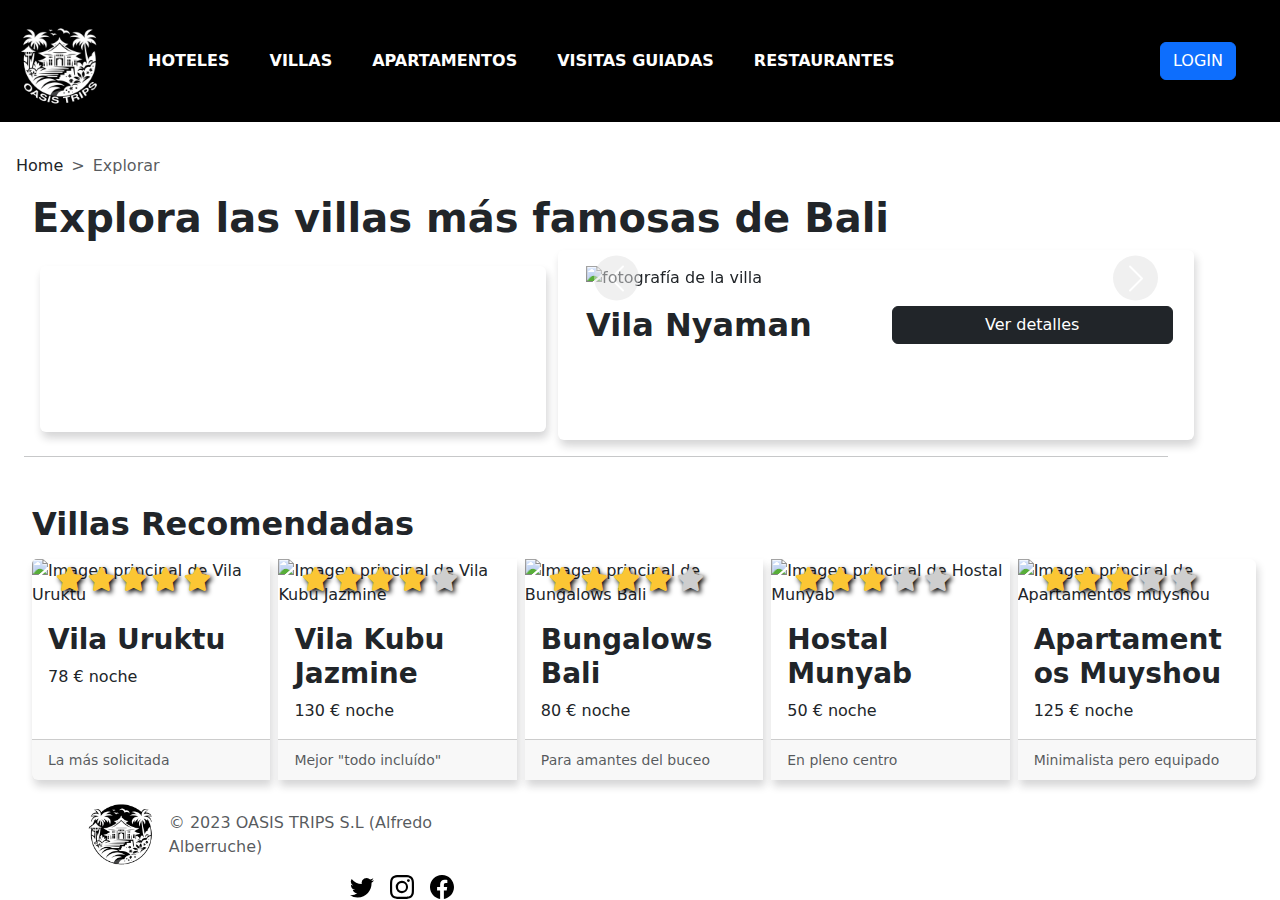
==== commit 88c3c827: "Página de reserva sin errores. Mejorada semática y tabulable en todos los campos necesarios para el " ====
--- a/explorar.html
+++ b/explorar.html
@@ -238,53 +238,54 @@
         
         
         
-        <footer>
-            <!-- iconos de redes sociales -->
-            <svg xmlns="http://www.w3.org/2000/svg" class="d-none">
-              <symbol id="oasis" viewBox="0 0 118 94">
-                <title>OASIS TRIPS</title>
-                <path d="M0 0h192.756v192.756H0V0z" fill="#ff" />
-              </symbol>
-              <symbol id="facebook" viewBox="0 0 16 16">
-                <path
-                  d="M16 8.049c0-4.446-3.582-8.05-8-8.05C3.58 0-.002 3.603-.002 8.05c0 4.017 2.926 7.347 6.75 7.951v-5.625h-2.03V8.05H6.75V6.275c0-2.017 1.195-3.131 3.022-3.131.876 0 1.791.157 1.791.157v1.98h-1.009c-.993 0-1.303.621-1.303 1.258v1.51h2.218l-.354 2.326H9.25V16c3.824-.604 6.75-3.934 6.75-7.951z" />
-              </symbol>
-              <symbol id="instagram" viewBox="0 0 16 16">
-                <path
-                  d="M8 0C5.829 0 5.556.01 4.703.048 3.85.088 3.269.222 2.76.42a3.917 3.917 0 0 0-1.417.923A3.927 3.927 0 0 0 .42 2.76C.222 3.268.087 3.85.048 4.7.01 5.555 0 5.827 0 8.001c0 2.172.01 2.444.048 3.297.04.852.174 1.433.372 1.942.205.526.478.972.923 1.417.444.445.89.719 1.416.923.51.198 1.09.333 1.942.372C5.555 15.99 5.827 16 8 16s2.444-.01 3.298-.048c.851-.04 1.434-.174 1.943-.372a3.916 3.916 0 0 0 1.416-.923c.445-.445.718-.891.923-1.417.197-.509.332-1.09.372-1.942C15.99 10.445 16 10.173 16 8s-.01-2.445-.048-3.299c-.04-.851-.175-1.433-.372-1.941a3.926 3.926 0 0 0-.923-1.417A3.911 3.911 0 0 0 13.24.42c-.51-.198-1.092-.333-1.943-.372C10.443.01 10.172 0 7.998 0h.003zm-.717 1.442h.718c2.136 0 2.389.007 3.232.046.78.035 1.204.166 1.486.275.373.145.64.319.92.599.28.28.453.546.598.92.11.281.24.705.275 1.485.039.843.047 1.096.047 3.231s-.008 2.389-.047 3.232c-.035.78-.166 1.203-.275 1.485a2.47 2.47 0 0 1-.599.919c-.28.28-.546.453-.92.598-.28.11-.704.24-1.485.276-.843.038-1.096.047-3.232.047s-2.39-.009-3.233-.047c-.78-.036-1.203-.166-1.485-.276a2.478 2.478 0 0 1-.92-.598 2.48 2.48 0 0 1-.6-.92c-.109-.281-.24-.705-.275-1.485-.038-.843-.046-1.096-.046-3.233 0-2.136.008-2.388.046-3.231.036-.78.166-1.204.276-1.486.145-.373.319-.64.599-.92.28-.28.546-.453.92-.598.282-.11.705-.24 1.485-.276.738-.034 1.024-.044 2.515-.045v.002zm4.988 1.328a.96.96 0 1 0 0 1.92.96.96 0 0 0 0-1.92zm-4.27 1.122a4.109 4.109 0 1 0 0 8.217 4.109 4.109 0 0 0 0-8.217zm0 1.441a2.667 2.667 0 1 1 0 5.334 2.667 2.667 0 0 1 0-5.334z" />
-              </symbol>
-              <symbol id="twitter" viewBox="0 0 16 16">
-                <path
-                  d="M5.026 15c6.038 0 9.341-5.003 9.341-9.334 0-.14 0-.282-.006-.422A6.685 6.685 0 0 0 16 3.542a6.658 6.658 0 0 1-1.889.518 3.301 3.301 0 0 0 1.447-1.817 6.533 6.533 0 0 1-2.087.793A3.286 3.286 0 0 0 7.875 6.03a9.325 9.325 0 0 1-6.767-3.429 3.289 3.289 0 0 0 1.018 4.382A3.323 3.323 0 0 1 .64 6.575v.045a3.288 3.288 0 0 0 2.632 3.218 3.203 3.203 0 0 1-.865.115 3.23 3.23 0 0 1-.614-.057 3.283 3.283 0 0 0 3.067 2.277A6.588 6.588 0 0 1 .78 13.58a6.32 6.32 0 0 1-.78-.045A9.344 9.344 0 0 0 5.026 15z" />
-              </symbol>
-            </svg>
-            <div class="container">
-              <!-- <footer class="d-flex flex-wrap justify-content-between align-items-center py-3 my-4 border-top"> -->
-              <div class="col-md-4 d-flex align-items-center">
-                <a href="/" class="mb-3 me-2 mb-md-0 text-body-secondary text-decoration-none lh-1">
-                  <img src="assets/media/LOGO/logo.png" alt="sadad" style="max-width: 100px;">
-                </a>
-                <span class="mb-3 mb-md-0 text-body-secondary">&copy; 2023 OASIS TRIPS S.L (Alfredo Alberruche)</span>
-              </div>
-        
-              <ul class="nav col-md-4 justify-content-end list-unstyled d-flex">
-                <li class="ms-3"><a class="text-body-secondary" href="www.twitter.com" aria-label="Visítanos en Twitter"><svg
-                      class="bi" width="24" height="24">
-                      <use xlink:href="#twitter" />
-                    </svg></a></li>
-                <li class="ms-3"><a class="text-body-secondary" href="www.instagram.com"
-                    aria-label="Visítanos en Instagram"><svg class="bi" width="24" height="24">
-                      <use xlink:href="#instagram" />
-                    </svg></a></li>
-                <li class="ms-3"><a class="text-body-secondary" href="www.facebook.com" aria-label="Visítanos en Facebook"><svg
-                      class="bi" width="24" height="24">
-                      <use xlink:href="#facebook" />
-                    </svg></a></li>
-              </ul>
-        
-            </div>
-          </footer>
+        
     </main>
+    <footer>
+        <!-- iconos de redes sociales -->
+        <svg xmlns="http://www.w3.org/2000/svg" class="d-none">
+          <symbol id="oasis" viewBox="0 0 118 94">
+            <title>OASIS TRIPS</title>
+            <path d="M0 0h192.756v192.756H0V0z" fill="#ff" />
+          </symbol>
+          <symbol id="facebook" viewBox="0 0 16 16">
+            <path
+              d="M16 8.049c0-4.446-3.582-8.05-8-8.05C3.58 0-.002 3.603-.002 8.05c0 4.017 2.926 7.347 6.75 7.951v-5.625h-2.03V8.05H6.75V6.275c0-2.017 1.195-3.131 3.022-3.131.876 0 1.791.157 1.791.157v1.98h-1.009c-.993 0-1.303.621-1.303 1.258v1.51h2.218l-.354 2.326H9.25V16c3.824-.604 6.75-3.934 6.75-7.951z" />
+          </symbol>
+          <symbol id="instagram" viewBox="0 0 16 16">
+            <path
+              d="M8 0C5.829 0 5.556.01 4.703.048 3.85.088 3.269.222 2.76.42a3.917 3.917 0 0 0-1.417.923A3.927 3.927 0 0 0 .42 2.76C.222 3.268.087 3.85.048 4.7.01 5.555 0 5.827 0 8.001c0 2.172.01 2.444.048 3.297.04.852.174 1.433.372 1.942.205.526.478.972.923 1.417.444.445.89.719 1.416.923.51.198 1.09.333 1.942.372C5.555 15.99 5.827 16 8 16s2.444-.01 3.298-.048c.851-.04 1.434-.174 1.943-.372a3.916 3.916 0 0 0 1.416-.923c.445-.445.718-.891.923-1.417.197-.509.332-1.09.372-1.942C15.99 10.445 16 10.173 16 8s-.01-2.445-.048-3.299c-.04-.851-.175-1.433-.372-1.941a3.926 3.926 0 0 0-.923-1.417A3.911 3.911 0 0 0 13.24.42c-.51-.198-1.092-.333-1.943-.372C10.443.01 10.172 0 7.998 0h.003zm-.717 1.442h.718c2.136 0 2.389.007 3.232.046.78.035 1.204.166 1.486.275.373.145.64.319.92.599.28.28.453.546.598.92.11.281.24.705.275 1.485.039.843.047 1.096.047 3.231s-.008 2.389-.047 3.232c-.035.78-.166 1.203-.275 1.485a2.47 2.47 0 0 1-.599.919c-.28.28-.546.453-.92.598-.28.11-.704.24-1.485.276-.843.038-1.096.047-3.232.047s-2.39-.009-3.233-.047c-.78-.036-1.203-.166-1.485-.276a2.478 2.478 0 0 1-.92-.598 2.48 2.48 0 0 1-.6-.92c-.109-.281-.24-.705-.275-1.485-.038-.843-.046-1.096-.046-3.233 0-2.136.008-2.388.046-3.231.036-.78.166-1.204.276-1.486.145-.373.319-.64.599-.92.28-.28.546-.453.92-.598.282-.11.705-.24 1.485-.276.738-.034 1.024-.044 2.515-.045v.002zm4.988 1.328a.96.96 0 1 0 0 1.92.96.96 0 0 0 0-1.92zm-4.27 1.122a4.109 4.109 0 1 0 0 8.217 4.109 4.109 0 0 0 0-8.217zm0 1.441a2.667 2.667 0 1 1 0 5.334 2.667 2.667 0 0 1 0-5.334z" />
+          </symbol>
+          <symbol id="twitter" viewBox="0 0 16 16">
+            <path
+              d="M5.026 15c6.038 0 9.341-5.003 9.341-9.334 0-.14 0-.282-.006-.422A6.685 6.685 0 0 0 16 3.542a6.658 6.658 0 0 1-1.889.518 3.301 3.301 0 0 0 1.447-1.817 6.533 6.533 0 0 1-2.087.793A3.286 3.286 0 0 0 7.875 6.03a9.325 9.325 0 0 1-6.767-3.429 3.289 3.289 0 0 0 1.018 4.382A3.323 3.323 0 0 1 .64 6.575v.045a3.288 3.288 0 0 0 2.632 3.218 3.203 3.203 0 0 1-.865.115 3.23 3.23 0 0 1-.614-.057 3.283 3.283 0 0 0 3.067 2.277A6.588 6.588 0 0 1 .78 13.58a6.32 6.32 0 0 1-.78-.045A9.344 9.344 0 0 0 5.026 15z" />
+          </symbol>
+        </svg>
+        <div class="container">
+          <!-- <footer class="d-flex flex-wrap justify-content-between align-items-center py-3 my-4 border-top"> -->
+          <div class="col-md-4 d-flex align-items-center">
+            <a href="/" class="mb-3 me-2 mb-md-0 text-body-secondary text-decoration-none lh-1">
+              <img src="assets/media/LOGO/logo.png" alt="sadad" style="max-width: 100px;">
+            </a>
+            <span class="mb-3 mb-md-0 text-body-secondary">&copy; 2023 OASIS TRIPS S.L (Alfredo Alberruche)</span>
+          </div>
+    
+          <ul class="nav col-md-4 justify-content-end list-unstyled d-flex">
+            <li class="ms-3"><a class="text-body-secondary" href="www.twitter.com" aria-label="Visítanos en Twitter"><svg
+                  class="bi" width="24" height="24">
+                  <use xlink:href="#twitter" />
+                </svg></a></li>
+            <li class="ms-3"><a class="text-body-secondary" href="www.instagram.com"
+                aria-label="Visítanos en Instagram"><svg class="bi" width="24" height="24">
+                  <use xlink:href="#instagram" />
+                </svg></a></li>
+            <li class="ms-3"><a class="text-body-secondary" href="www.facebook.com" aria-label="Visítanos en Facebook"><svg
+                  class="bi" width="24" height="24">
+                  <use xlink:href="#facebook" />
+                </svg></a></li>
+          </ul>
+    
+        </div>
+      </footer>
 
 
 
